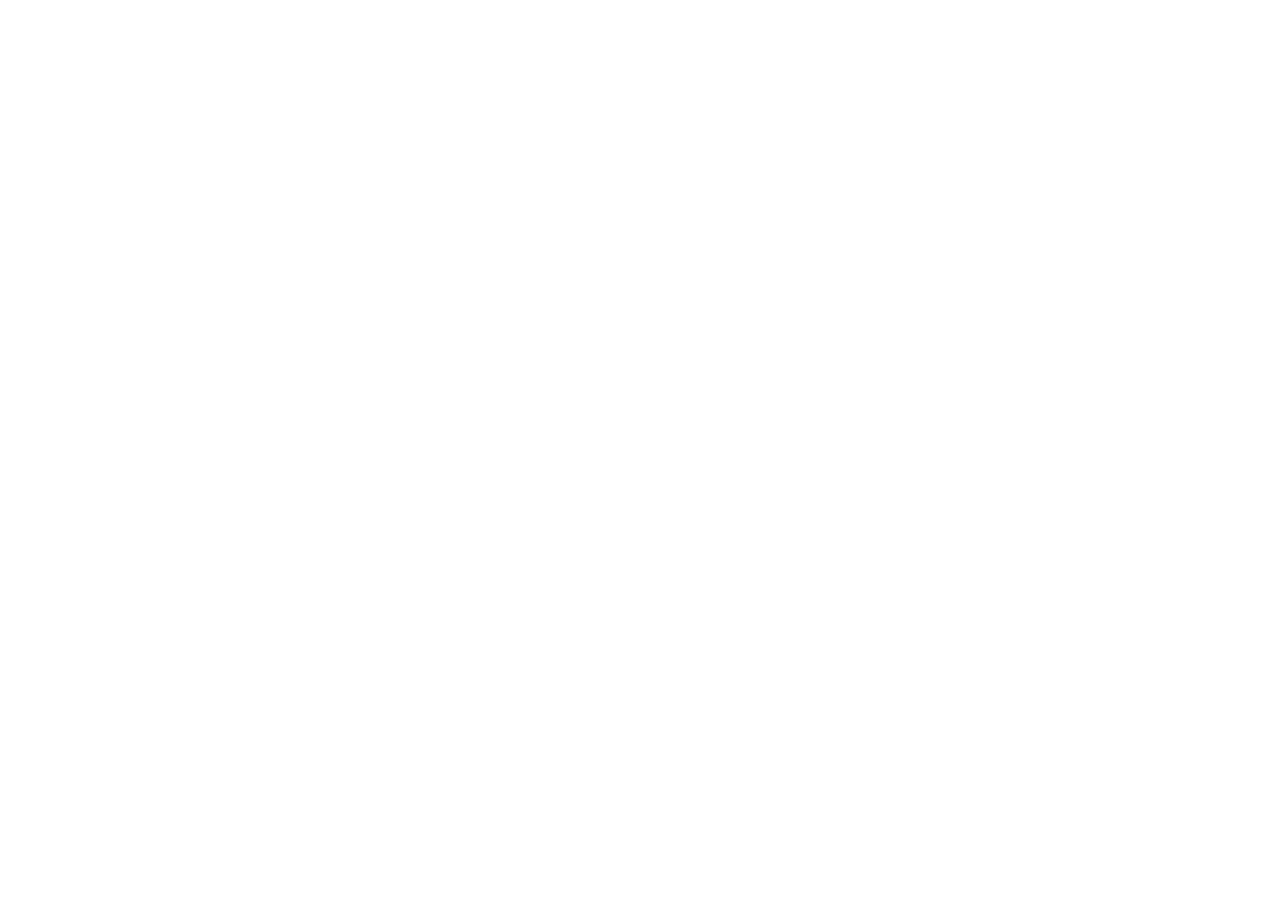
==== photoshop/index.html @ 198ae8ad "Add files via upload" ====
<!DOCTYPE html>
<html lang="ko">
<head>
    <meta charset="UTF-8">
    <meta name="viewport" content="width=device-width">
    <title>포토샵</title>
</head>
<body>
    <img src="images/universe.jpg" alt="">
    <img src="images/wind.jpg" alt="">
    <img src="images/magazine.gif" alt="">
    <img src="images/magazine.png" alt="">
    <img src="images/sisley-imitaion.jpg" alt="">
    <img src="images/star.png" alt="">
    <img src="images/thriller.gif" alt="">
</body>
</html>
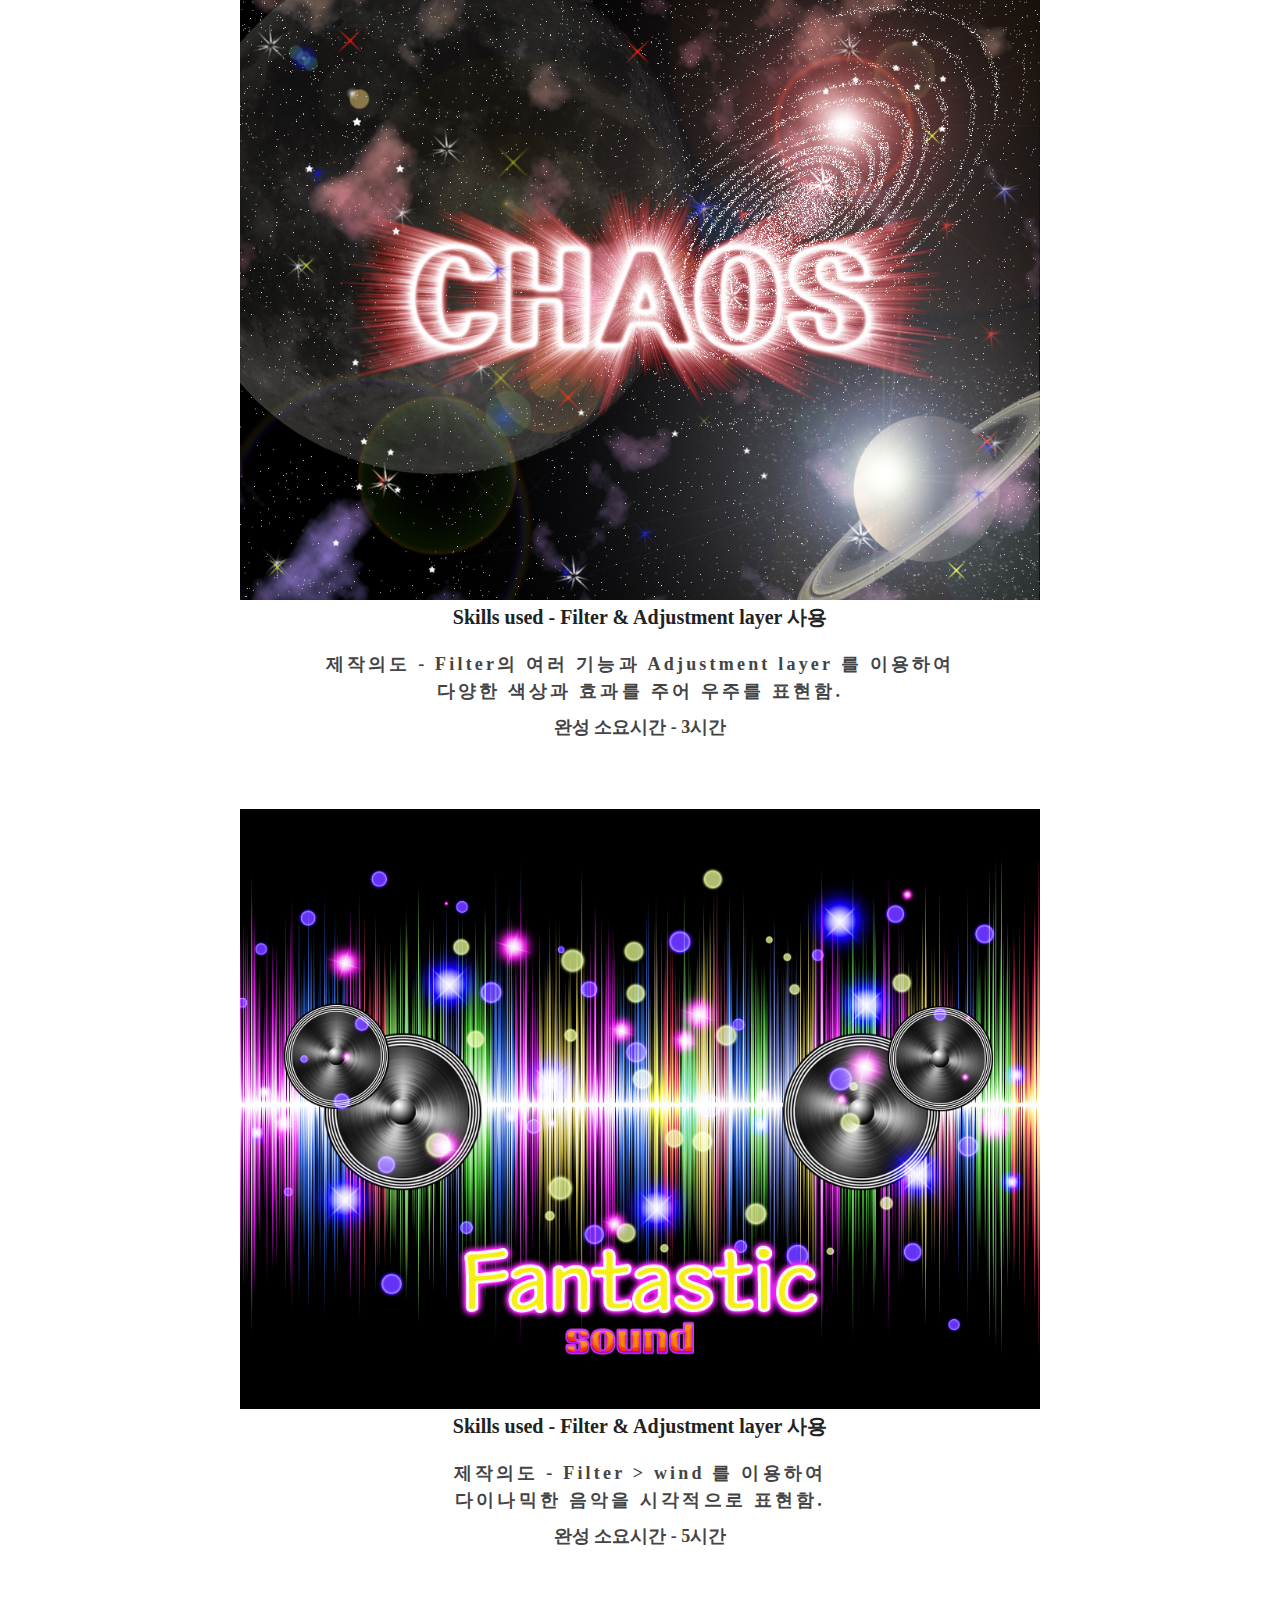
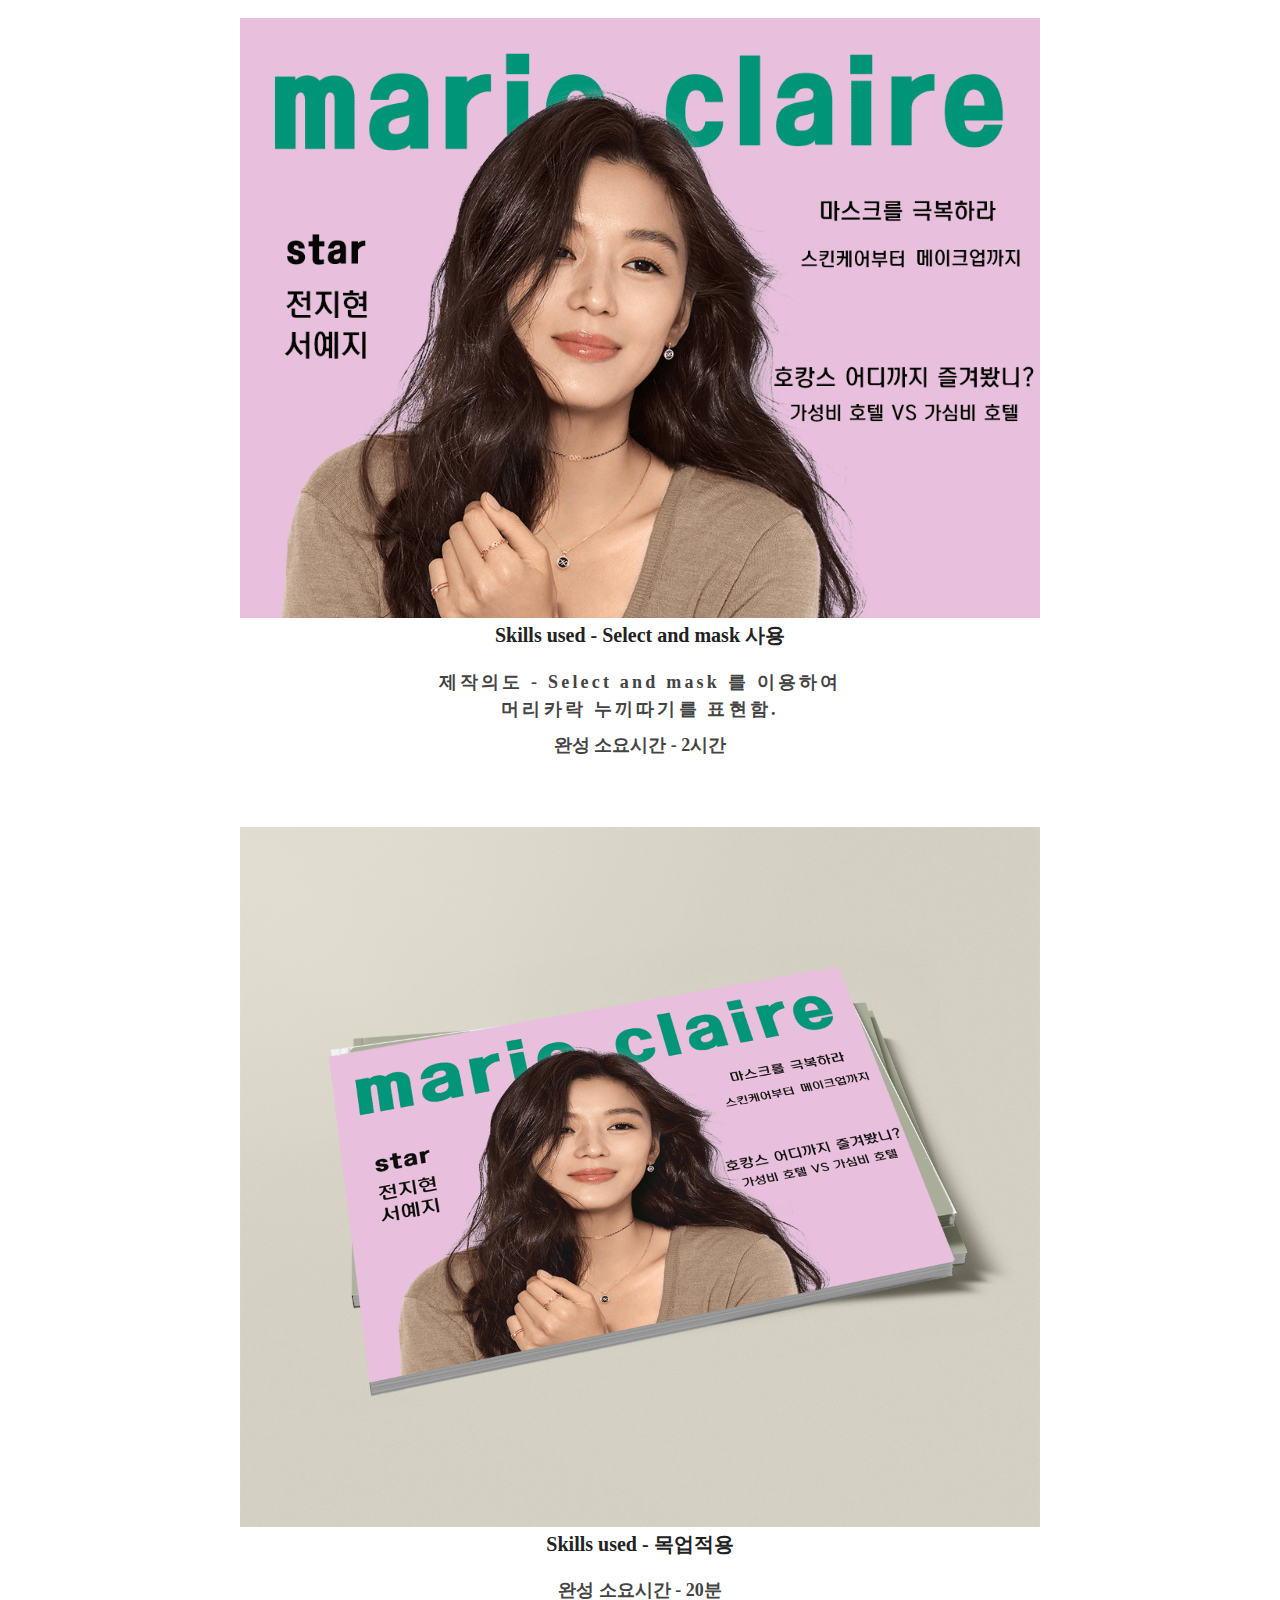
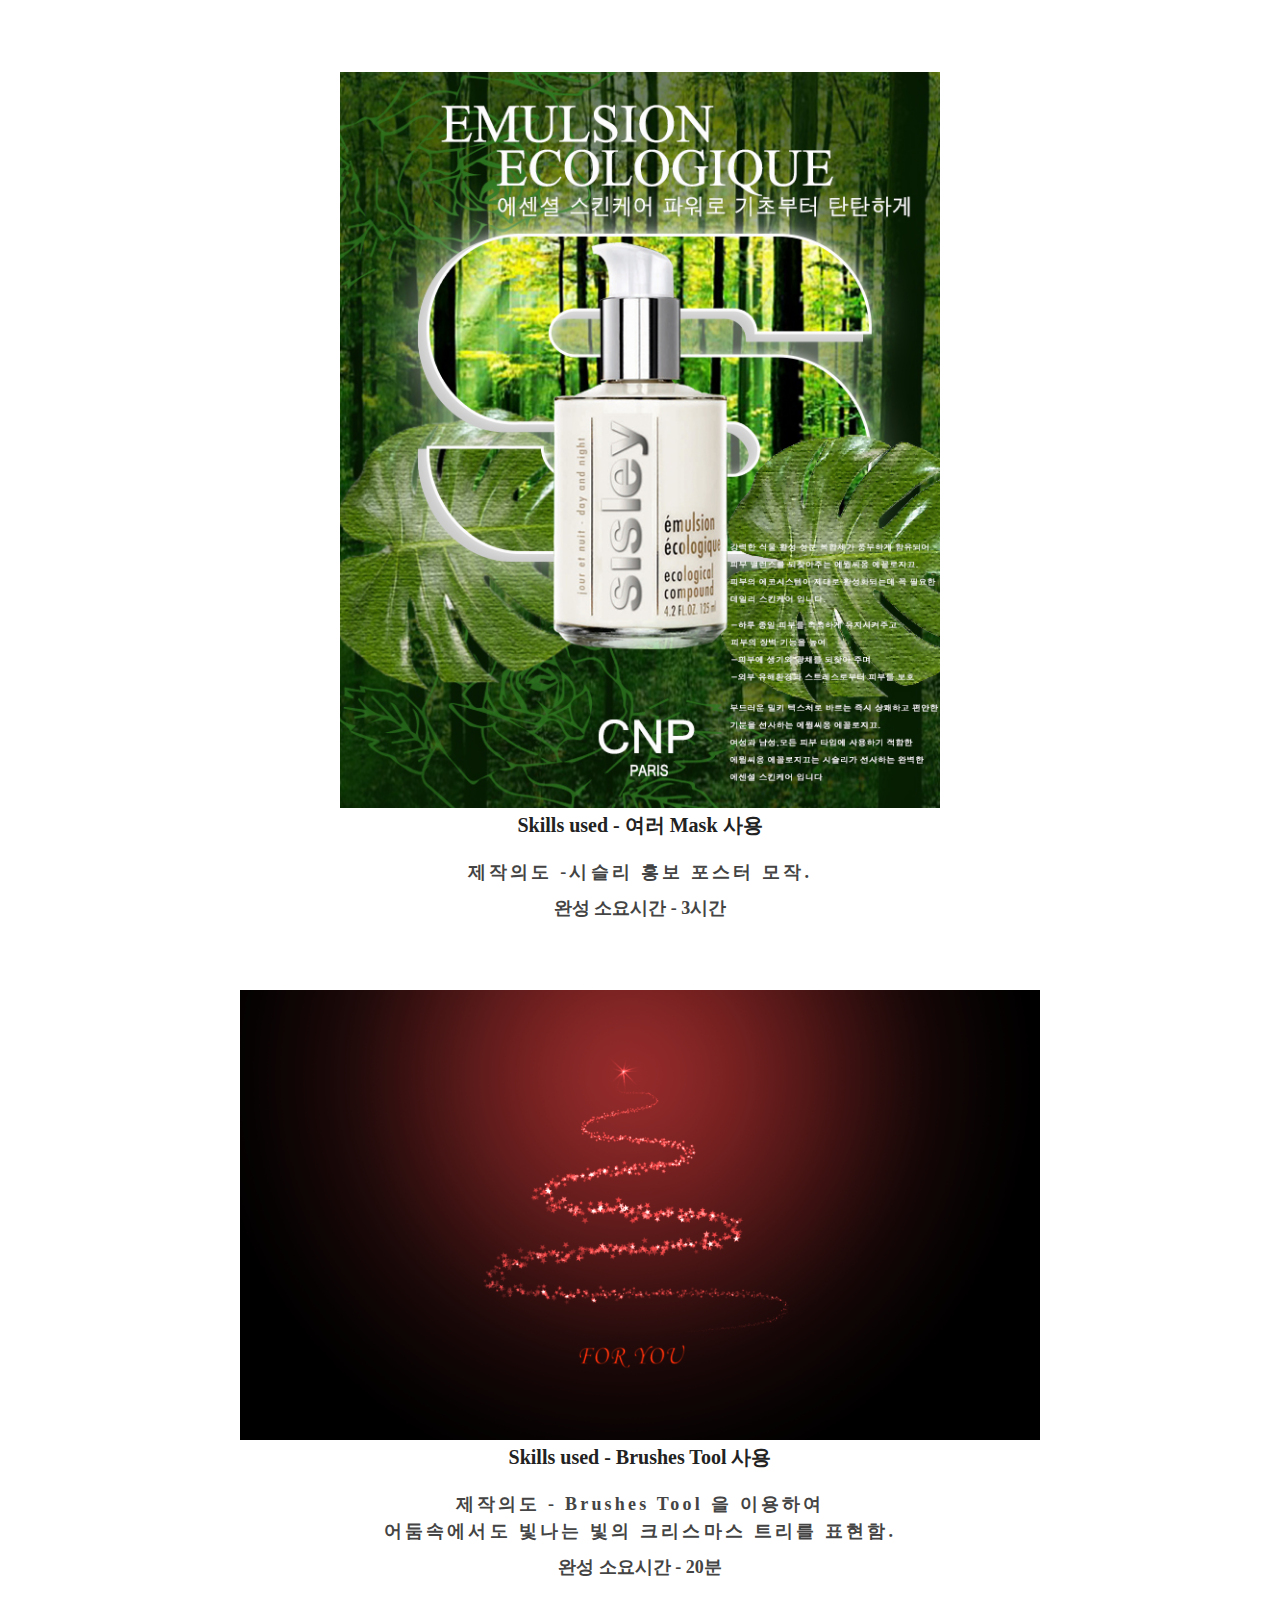
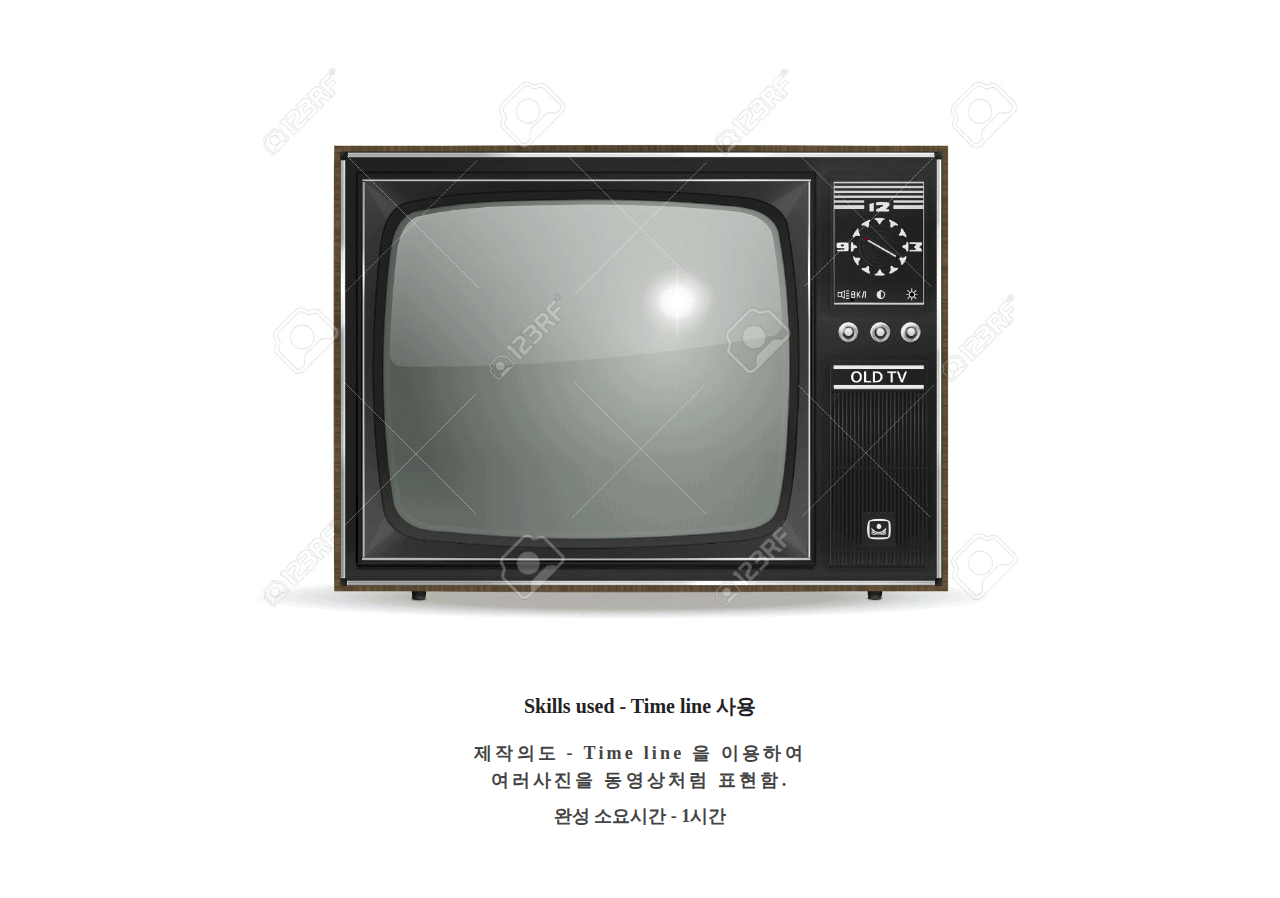
==== commit 2b0855dd: "Add files via upload" ====
--- a/photoshop/index.html
+++ b/photoshop/index.html
@@ -4,14 +4,67 @@
     <meta charset="UTF-8">
     <meta name="viewport" content="width=device-width">
     <title>포토샵</title>
+    <link rel="stylesheet" href="css/common.css">
 </head>
 <body>
-    <img src="images/universe.jpg" alt="">
-    <img src="images/wind.jpg" alt="">
-    <img src="images/magazine.gif" alt="">
-    <img src="images/magazine.png" alt="">
-    <img src="images/sisley-imitaion.jpg" alt="">
-    <img src="images/star.png" alt="">
-    <img src="images/thriller.gif" alt="">
+    <div class="wrap">
+        <ul>
+            <li class="a">
+                <img src="images/universe.jpg" alt="">
+                <span class="txt1">Skills used - Filter & Adjustment layer 사용</span>
+                <span class="txt2">제작의도 - Filter의 여러 기능과 Adjustment layer 를 이용하여<br> 다양한 색상과 효과를 주어 우주를 표현함.</span>
+                <span class="txt3">완성 소요시간 - 3시간</span>
+
+            </li>
+            <li class="b">
+                <img src="images/wind.jpg" alt="">
+                <span class="txt1">Skills used - Filter & Adjustment layer 사용</span>
+                <span class="txt2">제작의도 - Filter > wind 를 이용하여<br> 다이나믹한 음악을 시각적으로 표현함.</span>
+                <span class="txt3">완성 소요시간 - 5시간</span>
+
+            </li>
+            <li class="c">
+                <img src="images/magazine.gif" alt="">
+                <span class="txt1">Skills used - Select and mask 사용</span>
+                <span class="txt2">제작의도 - Select and mask 를 이용하여<br> 머리카락 누끼따기를 표현함.</span>
+                <span class="txt3">완성 소요시간 - 2시간</span>
+
+            </li>
+            <li class="d">
+                <img src="images/magazine.png" alt="">
+                <span class="txt1">Skills used - 목업적용</span>
+                <span class="txt3">완성 소요시간 - 20분</span>
+
+            </li>
+            <li class="e">
+                <img src="images/sisley-imitaion.jpg" alt="">
+                <span class="txt1">Skills used - 여러 Mask 사용</span>
+                <span class="txt2">제작의도 -시슬리 홍보 포스터 모작.</span>
+                <span class="txt3">완성 소요시간 - 3시간</span>
+
+            </li>
+            <li class="f">
+                <img src="images/star.png" alt="">
+                <span class="txt1">Skills used - Brushes Tool 사용</span>
+                <span class="txt2">제작의도 - Brushes Tool 을 이용하여<br> 어둠속에서도 빛나는 빛의 크리스마스 트리를 표현함.</span>
+                <span class="txt3">완성 소요시간 - 20분</span>
+
+            </li>
+            <li class="g">
+                <img src="images/thriller.gif" alt="">
+                <span class="txt1">Skills used - Time line 사용</span>
+                <span class="txt2">제작의도 - Time line 을 이용하여<br>여러사진을 동영상처럼 표현함.</span>
+                <span class="txt3">완성 소요시간 - 1시간</span>
+
+            </li>
+        </ul>
+        
+        
+        
+        
+        
+        
+        
+    </div>
 </body>
 </html>--- a/photoshop/css/common.css
+++ b/photoshop/css/common.css
@@ -0,0 +1,33 @@
+@font-face {
+    font-family: 'paybooc-Bold';
+    src: url('https://cdn.jsdelivr.net/gh/projectnoonnu/noonfonts_20-07@1.0/paybooc-Bold.woff') format('woff');
+    font-weight: normal;
+    font-style: normal;
+}
+
+*{margin: 0; padding: 0;}
+li{list-style: none;}
+.wrap{width: 800px; margin: auto;}
+.wrap img{text-align: center;}
+.wrap ul li{text-align: center;}
+.a img{width: 800px;}
+.b img{width: 800px;}
+.c img{width: 800px;}
+.d img{width: 800px;}
+.e img{width: 600px;}
+.f img{width: 800px;}
+.g img{width: 800px;}
+.h img{width: 800px;}
+.txt1{display: block; text-align: center;
+    font-size: 20px; font-weight: bold;
+    color: #222; margin-bottom: 20px;}
+
+.txt2{display: block; text-align: center;
+    font-size: 18px; font-weight: bold;
+    color: #444; margin-bottom: 10px;
+    letter-spacing: 0.2rem;
+    line-height: 1.5;}
+
+.txt3{display: block; text-align: center;
+    font-size: 18px; font-weight: bold;
+    color: #444; margin-bottom: 70px;}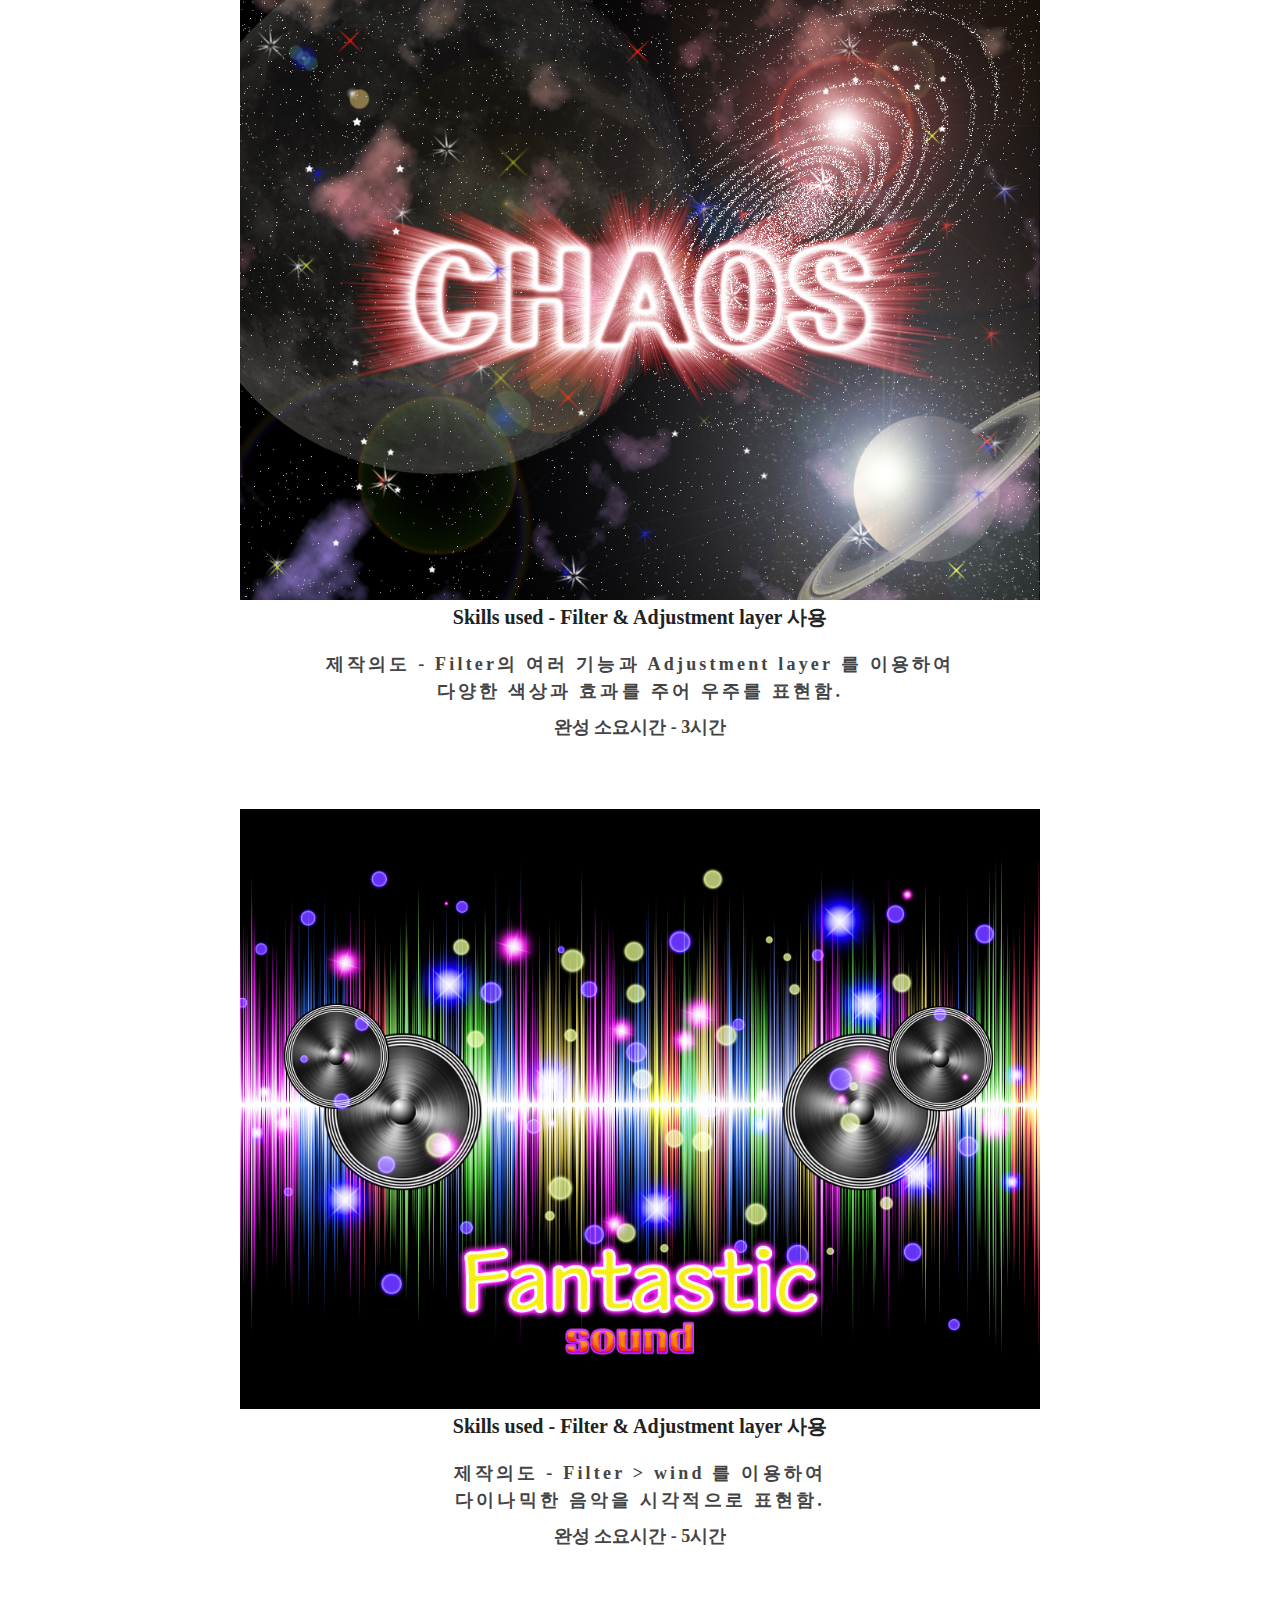
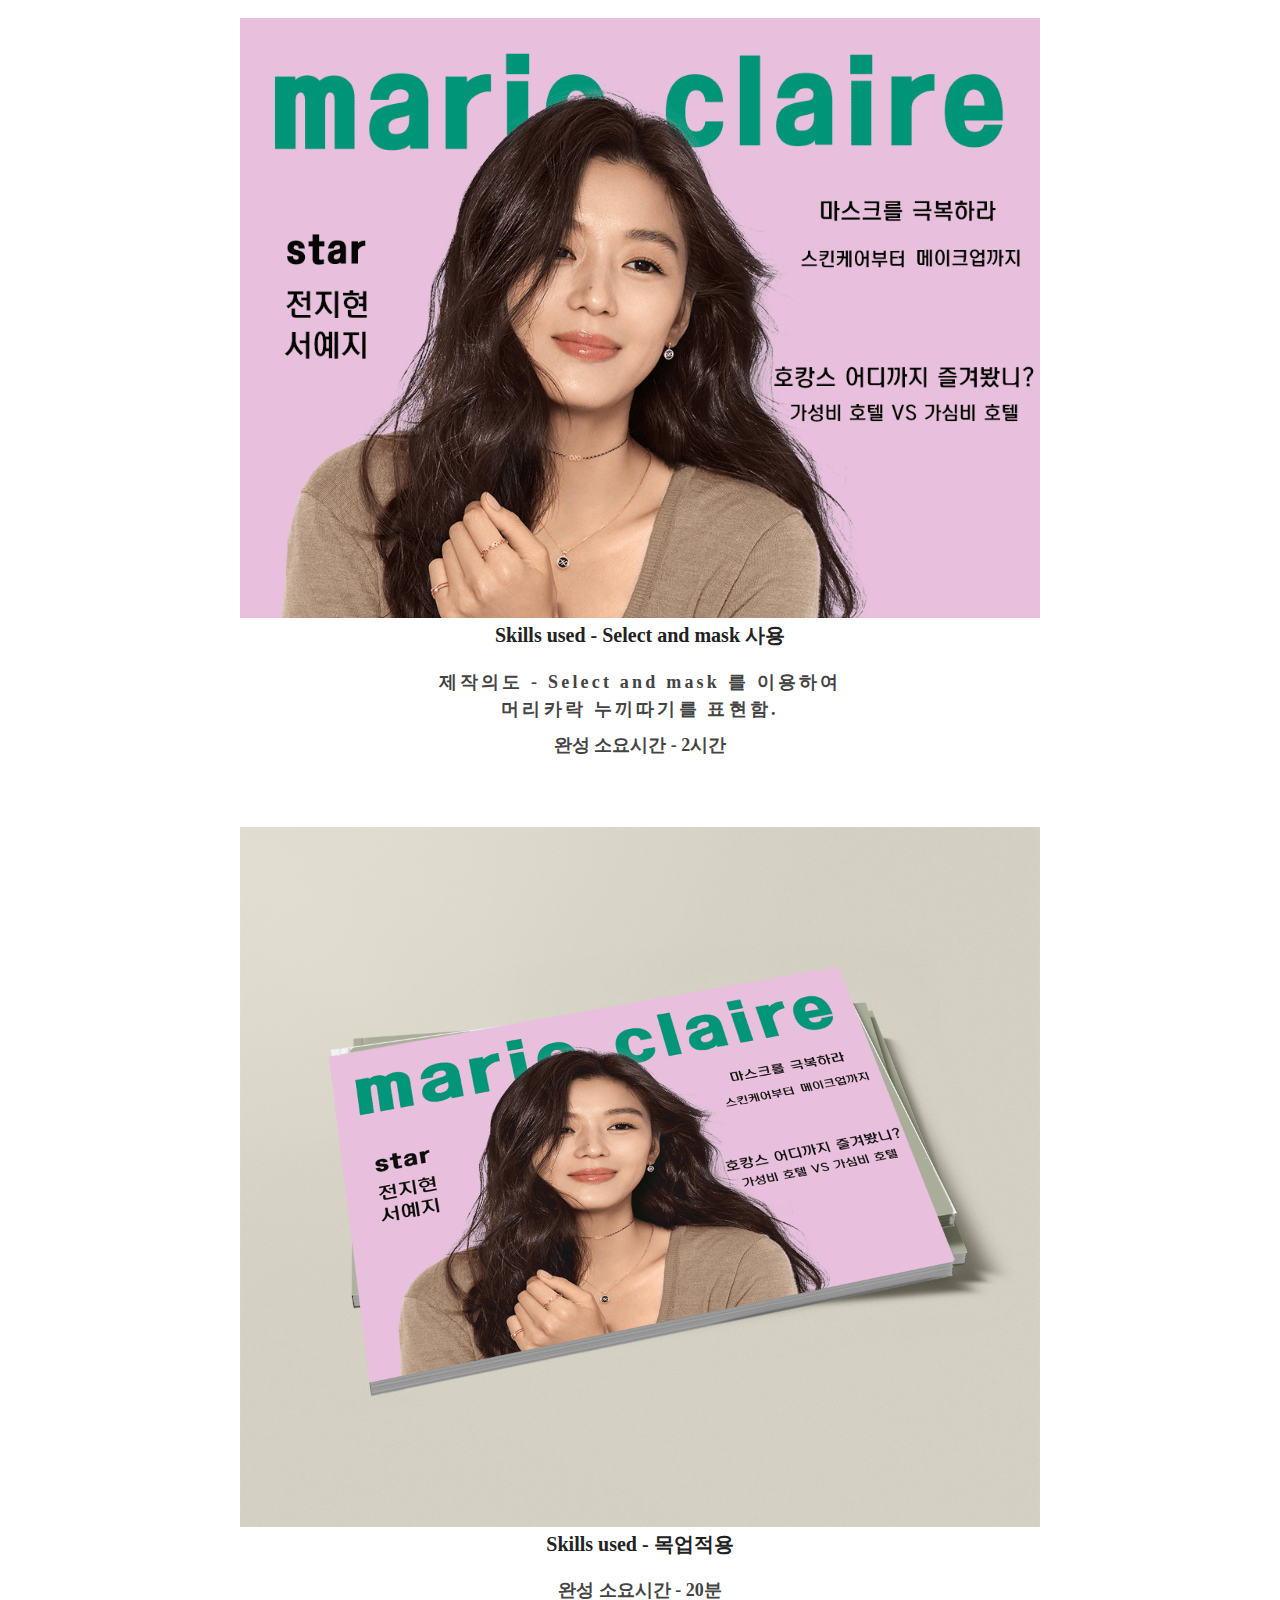
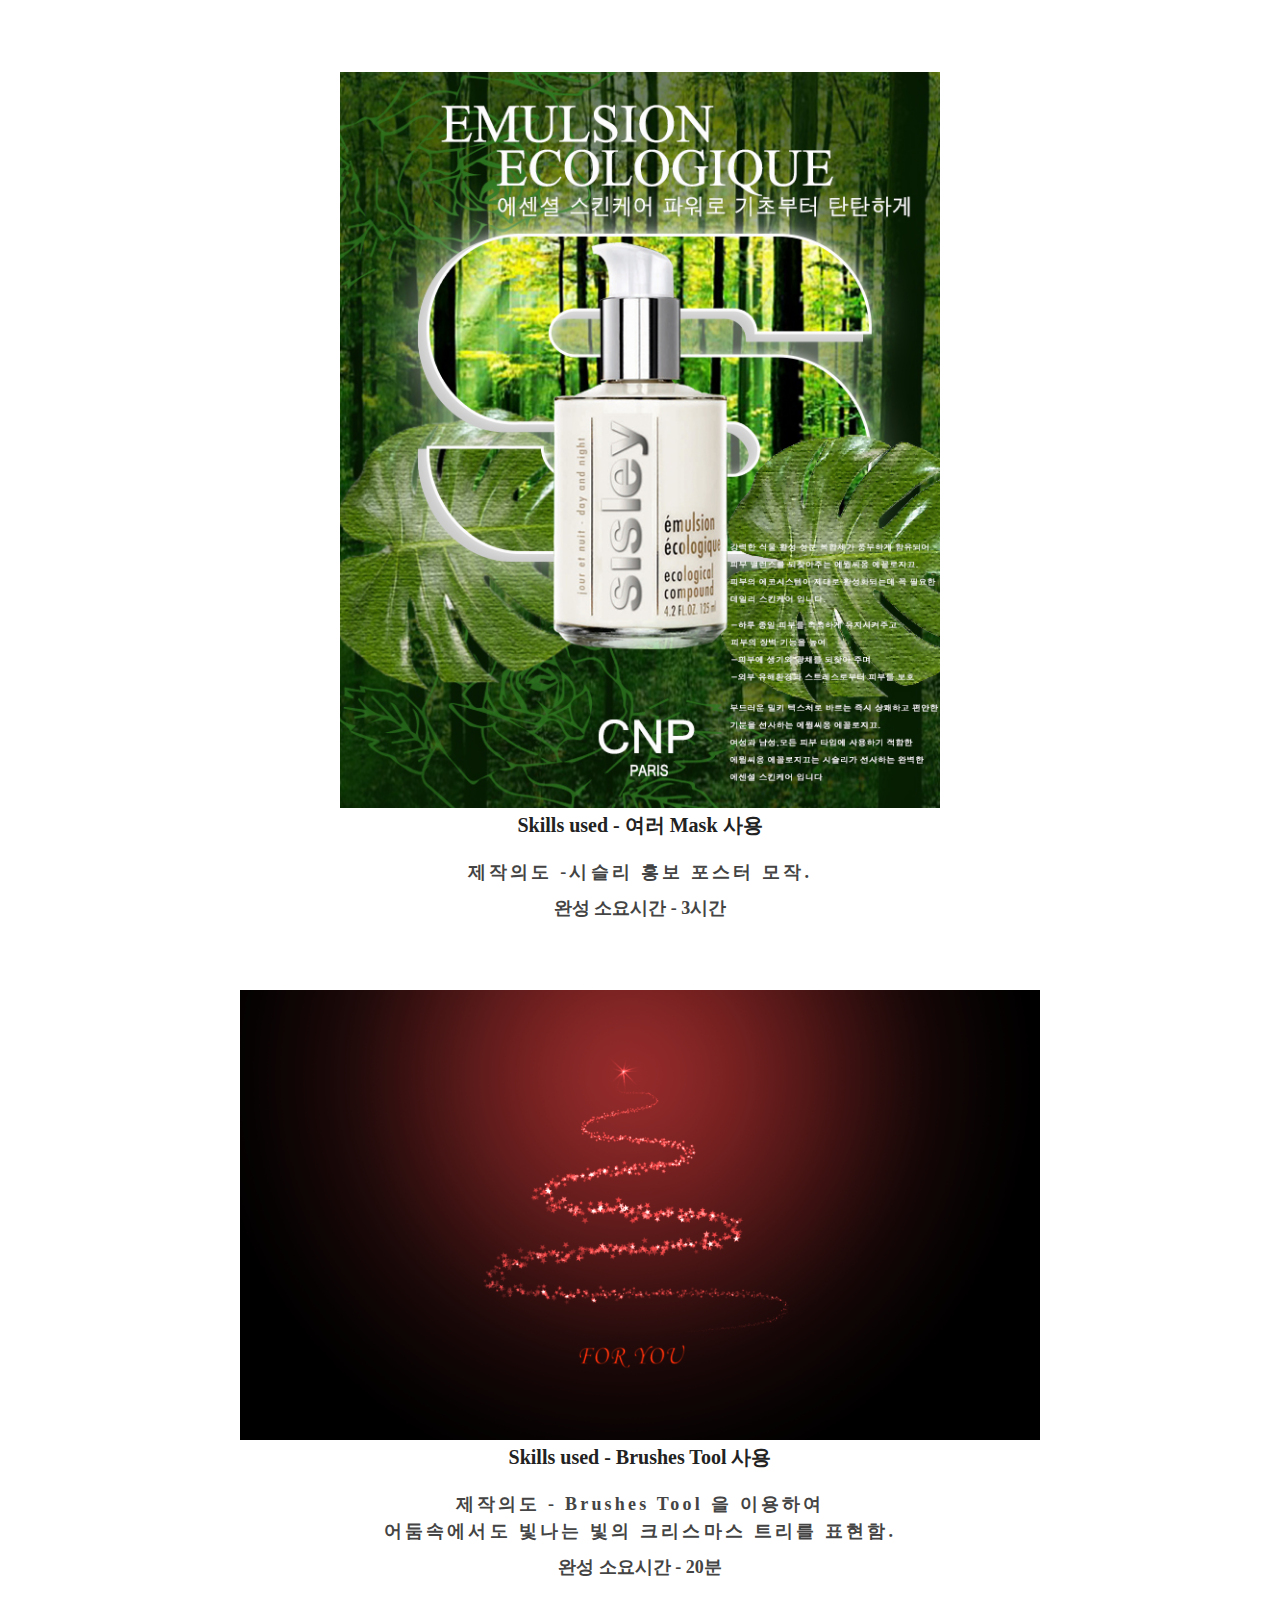
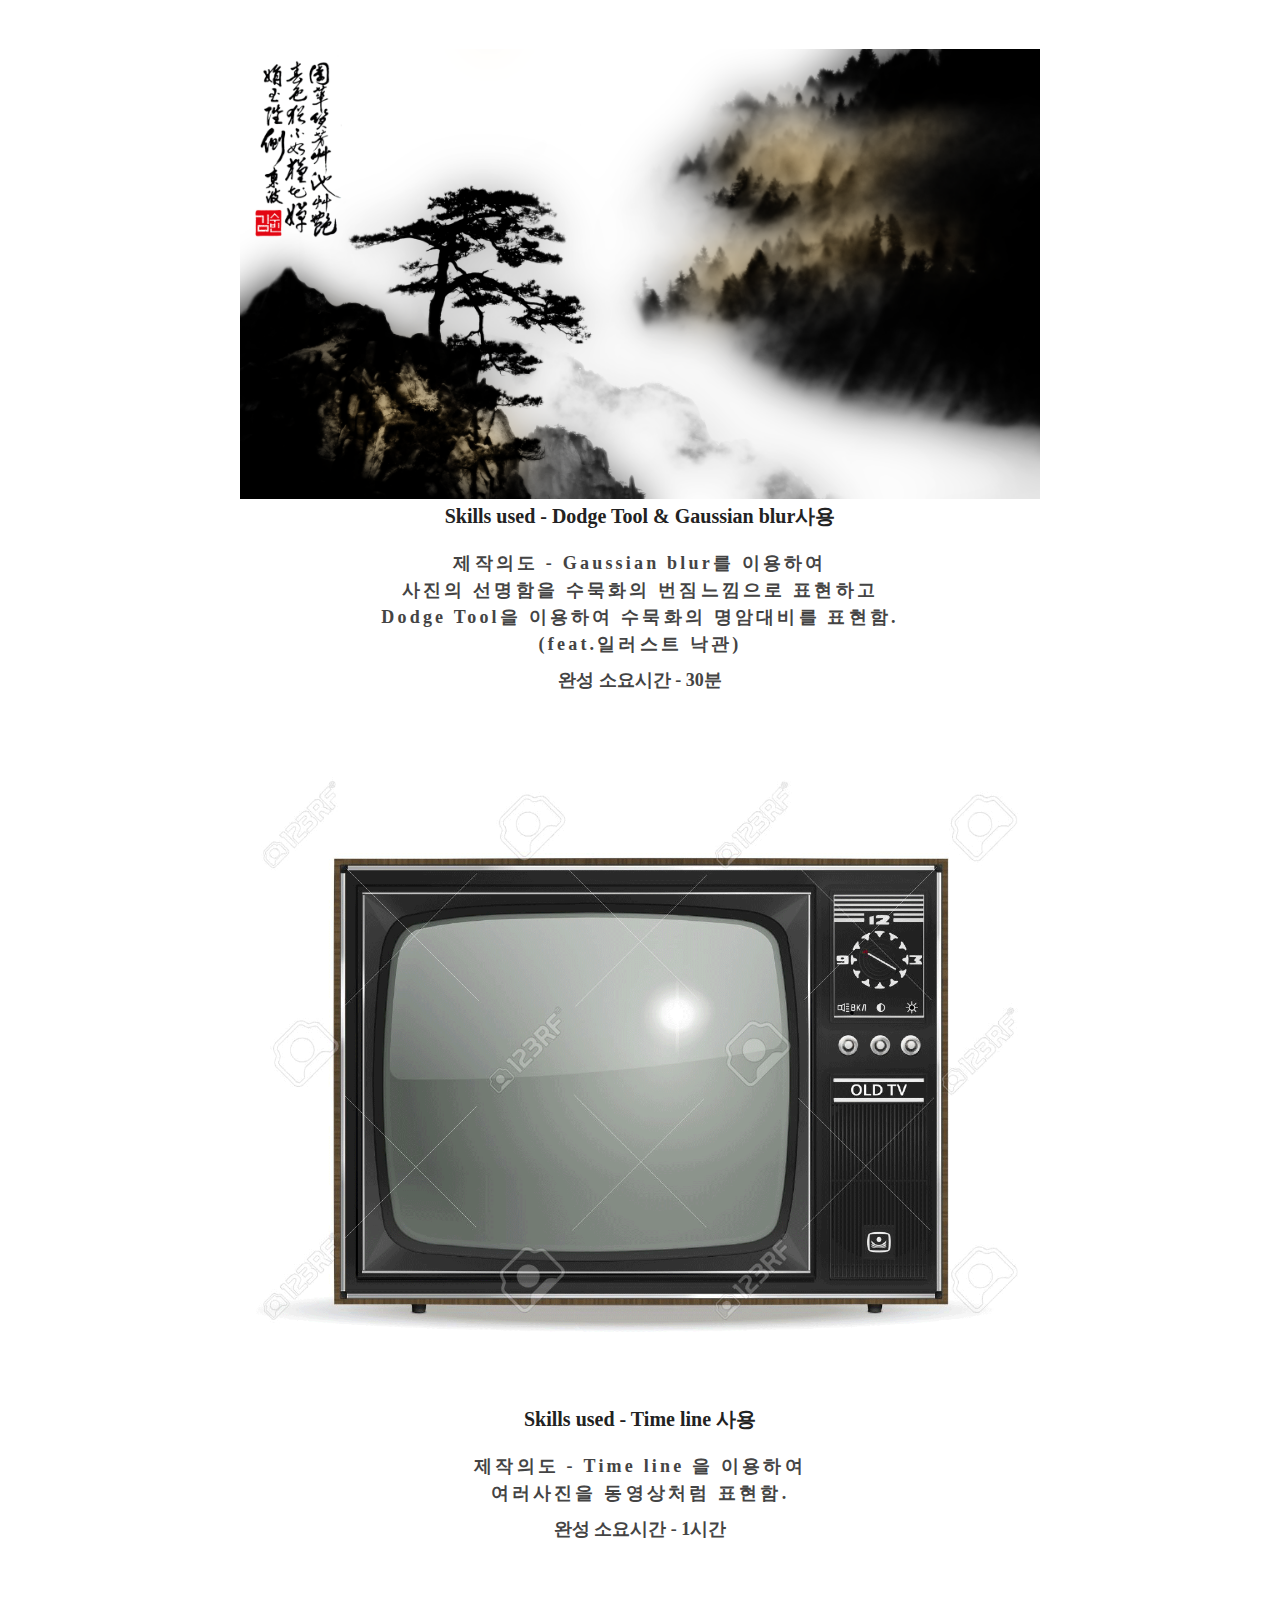
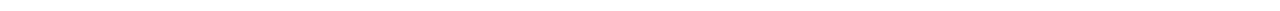
==== commit 76d8739e: "Add files via upload" ====
--- a/photoshop/index.html
+++ b/photoshop/index.html
@@ -14,57 +14,50 @@
                 <span class="txt1">Skills used - Filter & Adjustment layer 사용</span>
                 <span class="txt2">제작의도 - Filter의 여러 기능과 Adjustment layer 를 이용하여<br> 다양한 색상과 효과를 주어 우주를 표현함.</span>
                 <span class="txt3">완성 소요시간 - 3시간</span>
-
             </li>
             <li class="b">
                 <img src="images/wind.jpg" alt="">
                 <span class="txt1">Skills used - Filter & Adjustment layer 사용</span>
                 <span class="txt2">제작의도 - Filter > wind 를 이용하여<br> 다이나믹한 음악을 시각적으로 표현함.</span>
                 <span class="txt3">완성 소요시간 - 5시간</span>
-
             </li>
             <li class="c">
                 <img src="images/magazine.gif" alt="">
                 <span class="txt1">Skills used - Select and mask 사용</span>
                 <span class="txt2">제작의도 - Select and mask 를 이용하여<br> 머리카락 누끼따기를 표현함.</span>
                 <span class="txt3">완성 소요시간 - 2시간</span>
-
             </li>
             <li class="d">
                 <img src="images/magazine.png" alt="">
                 <span class="txt1">Skills used - 목업적용</span>
                 <span class="txt3">완성 소요시간 - 20분</span>
-
             </li>
             <li class="e">
                 <img src="images/sisley-imitaion.jpg" alt="">
                 <span class="txt1">Skills used - 여러 Mask 사용</span>
                 <span class="txt2">제작의도 -시슬리 홍보 포스터 모작.</span>
                 <span class="txt3">완성 소요시간 - 3시간</span>
-
             </li>
             <li class="f">
                 <img src="images/star.png" alt="">
                 <span class="txt1">Skills used - Brushes Tool 사용</span>
                 <span class="txt2">제작의도 - Brushes Tool 을 이용하여<br> 어둠속에서도 빛나는 빛의 크리스마스 트리를 표현함.</span>
                 <span class="txt3">완성 소요시간 - 20분</span>
-
             </li>
             <li class="g">
+                <img src="images/oriental.png" alt="">
+                <span class="txt1">Skills used - Dodge Tool & Gaussian blur사용</span>
+                <span class="txt2">제작의도 - Gaussian blur를 이용하여<br> 사진의 선명함을 수묵화의 번짐느낌으로 표현하고 <br>Dodge Tool을 이용하여 수묵화의 명암대비를 표현함.<br>(feat.일러스트 낙관)</span>
+                <span class="txt3">완성 소요시간 - 30분</span>
+            </li>
+            <li class="h">
                 <img src="images/thriller.gif" alt="">
                 <span class="txt1">Skills used - Time line 사용</span>
                 <span class="txt2">제작의도 - Time line 을 이용하여<br>여러사진을 동영상처럼 표현함.</span>
                 <span class="txt3">완성 소요시간 - 1시간</span>
-
             </li>
         </ul>
-        
-        
-        
-        
-        
-        
-        
+  
     </div>
 </body>
 </html>